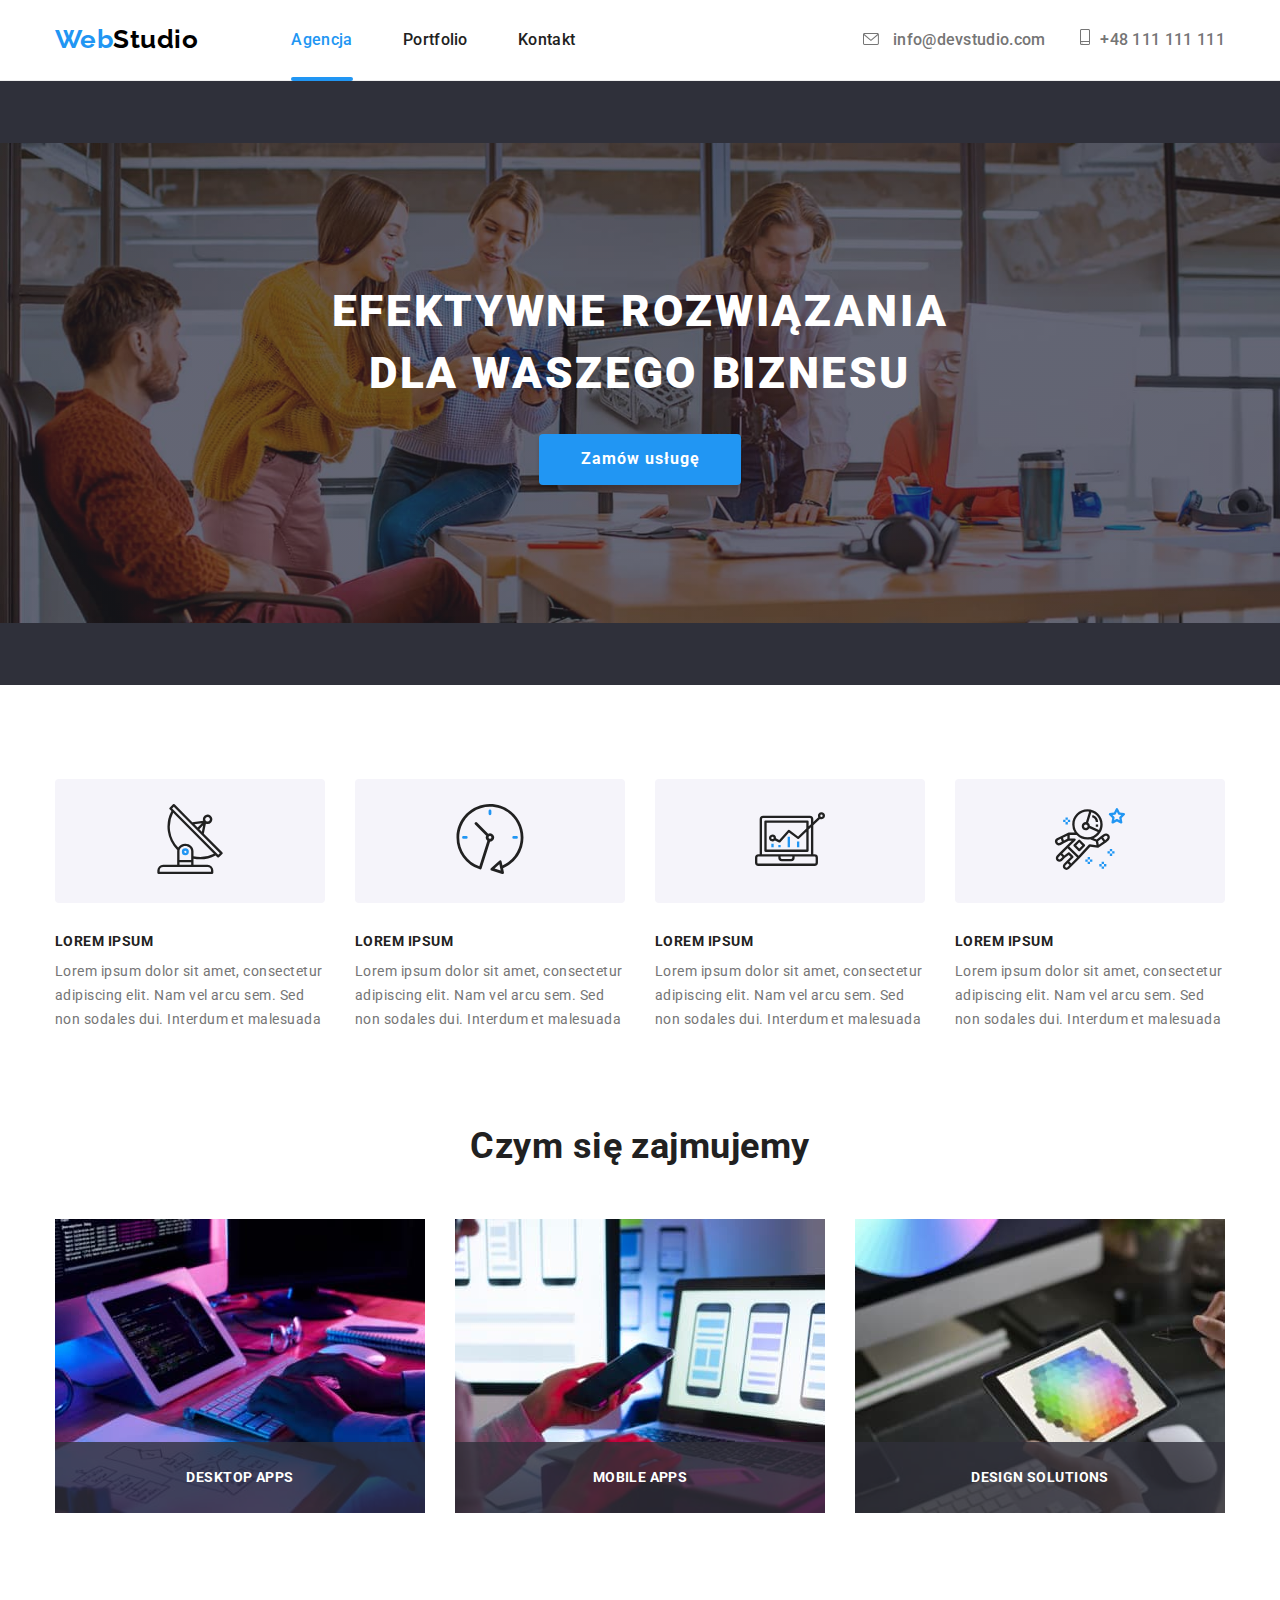
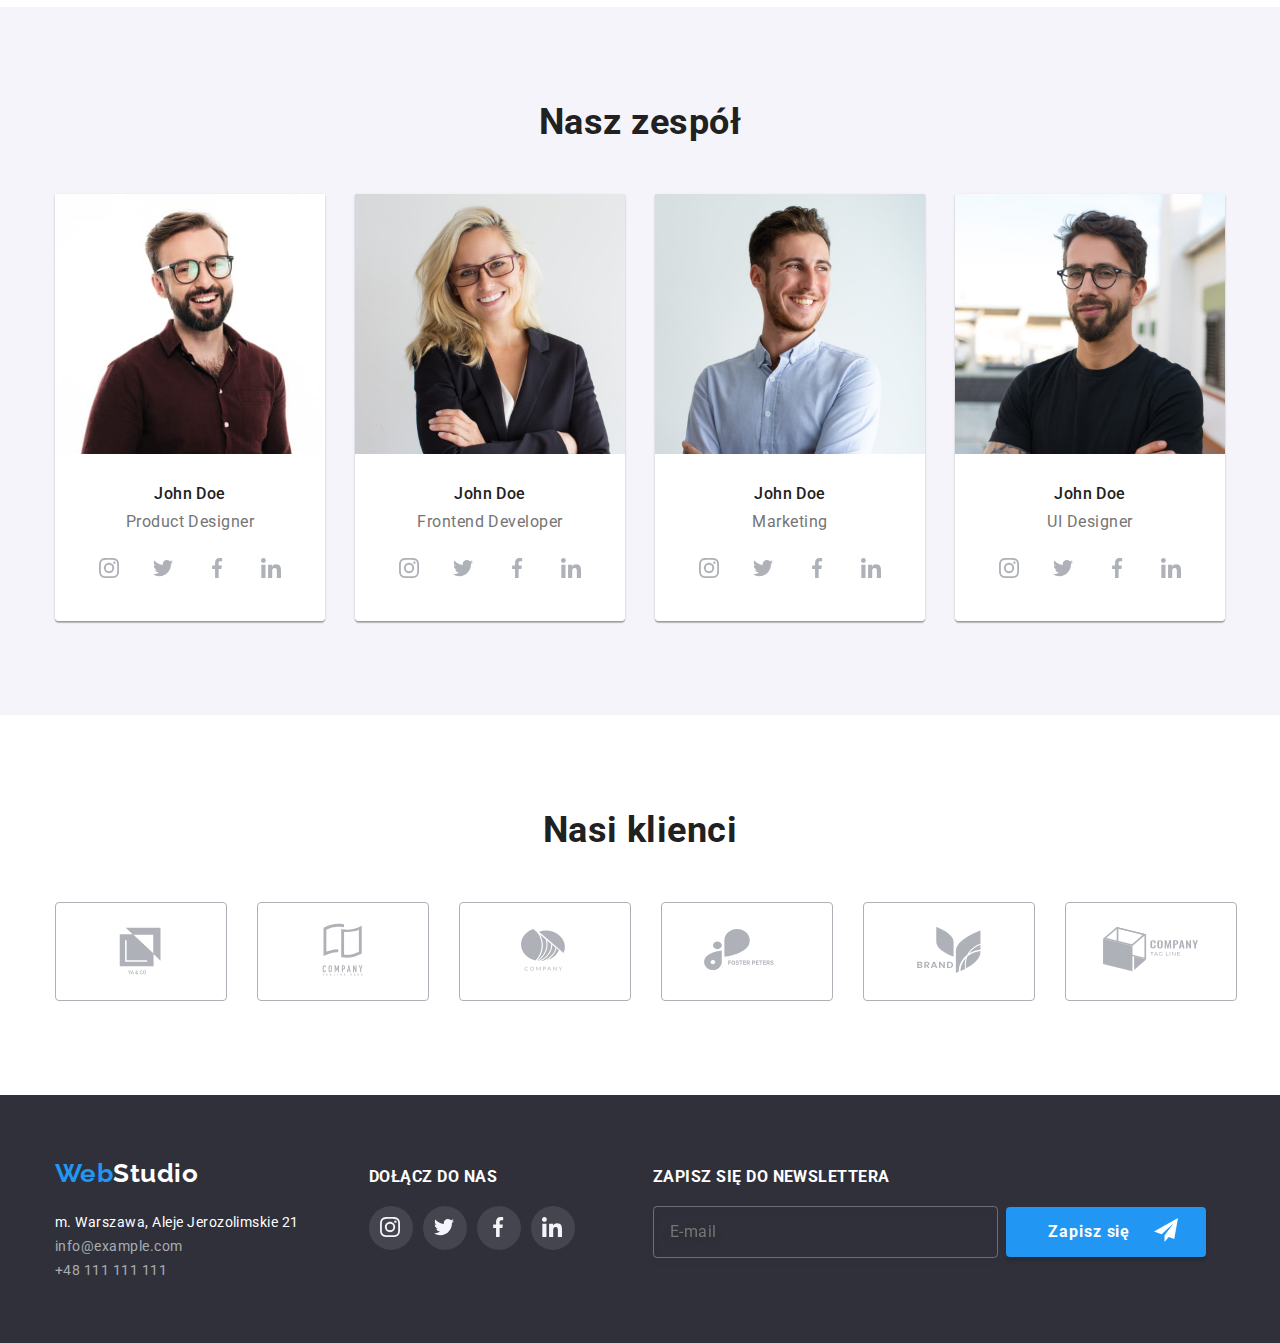
==== index.html @ 16a88e0f "schemat formularza" ====
<!DOCTYPE html>
<html lang="pl">
  <head>
    <meta charset="utf-8" />
    <meta name="description" content="Nauka podstaw HTML5 dla początkujących" />
    <title>WebStudio</title>
    <link rel="stylesheet" href="./css/modern-normalize.css" />
    <link rel="stylesheet" href="./css/styles.css" />
    <link rel="preconnect" href="https://fonts.googleapis.com" />
    <link rel="preconnect" href="https://fonts.gstatic.com" crossorigin />
    <link
      href="https://fonts.googleapis.com/css2?family=Raleway:wght@700&family=Roboto:wght@400;500;700;900&display=swap"
      rel="stylesheet"
    />
  </head>
  <body>
    <header>
      <div class="container">
        <div class="page-header">
          <div class="navigation-bar">
            <a class="logo" href="./index.html"
              ><span class="highlight">Web</span>Studio</a
            >
            <nav class="navigation">
              <a href="./index.html" class="link active">Agencja</a>
              <a href="./portfolio.html" class="link">Portfolio</a>
              <a href="#" class="link">Kontakt</a>
            </nav>
          </div>
          <div class="contact-header">
            <a href="mailto:info@devstudio.com" class="contact">
              <svg class="header-icons" width="16" height="12">
                <use href="./images/icons.svg#icon-envelope"></use>
              </svg>
              info@devstudio.com</a
            >

            <a href="tel:+48111111111" class="contact"
              ><svg class="header-icons" width="10" height="16">
                <use href="./images/icons.svg#icon-smartphone"></use></svg
              >+48 111 111 111</a
            >
          </div>
        </div>
      </div>
    </header>
    <main>
      <section>
        <div class="main-section section">
          <h1 class="main-text">
            EFEKTYWNE ROZWIĄZANIA<br />DLA WASZEGO BIZNESU
          </h1>
          <button
            type="button"
            class="main-button data-modal-open"
            data-modal-open
          >
            Zamów usługę
          </button>
        </div>
      </section>
      <section class="section">
        <div class="container">
          <ul class="title-list">
            <li class="title-list-item">
              <div class="title-picture">
                <svg class="title-icons" width="270" height="120">
                  <use href="./images/icons.svg#icon-antenna-1"></use>
                </svg>
              </div>
              <h3 class="title">LOREM IPSUM</h3>
              <p class="text">
                Lorem ipsum dolor sit amet, consectetur adipiscing elit. Nam vel
                arcu sem. Sed non sodales dui. Interdum et malesuada
              </p>
            </li>
            <li class="title-list-item">
              <div class="title-picture">
                <svg class="title-icons" width="270" height="120">
                  <use href="./images/icons.svg#icon-clock-1"></use>
                </svg>
              </div>
              <h3 class="title">LOREM IPSUM</h3>
              <p class="text">
                Lorem ipsum dolor sit amet, consectetur adipiscing elit. Nam vel
                arcu sem. Sed non sodales dui. Interdum et malesuada
              </p>
            </li>
            <li class="title-list-item">
              <div class="title-picture">
                <svg class="title-icons" width="270" height="120">
                  <use href="./images/icons.svg#icon-diagram-1"></use>
                </svg>
              </div>
              <h3 class="title">LOREM IPSUM</h3>
              <p class="text">
                Lorem ipsum dolor sit amet, consectetur adipiscing elit. Nam vel
                arcu sem. Sed non sodales dui. Interdum et malesuada
              </p>
            </li>
            <li class="title-list-item">
              <div class="title-picture">
                <svg class="title-icons" width="270" height="120">
                  <use href="./images/icons.svg#icon-astronaut-1"></use>
                </svg>
              </div>
              <h3 class="title">LOREM IPSUM</h3>
              <p class="text">
                Lorem ipsum dolor sit amet, consectetur adipiscing elit. Nam vel
                arcu sem. Sed non sodales dui. Interdum et malesuada
              </p>
            </li>
          </ul>
        </div>
      </section>
      <section class="section addition">
        <div class="container">
          <h2 class="section-title">Czym się zajmujemy</h2>
          <div class="section-one">
            <figure class="image">
              <img
                src="images/main1.jpg"
                alt="Projektowanie schematu strony."
                width="370"
                height="294"
              />
              <figcaption class="label">desktop apps</figcaption>
            </figure>
            <figure class="image">
              <img
                src="images/main2.jpg"
                alt="Dobór mobilnego układu strony."
                width="370"
                height="294"
              />
              <figcaption class="label">mobile apps</figcaption>
            </figure>
            <figure class="image">
              <img
                src="images/main3.jpg"
                alt="Wybór kolorów."
                width="370"
                height="294"
              />
              <figcaption class="label">design solutions</figcaption>
            </figure>
          </div>
        </div>
      </section>
      <section class="section-title-backgroundsection section">
        <div class="container">
          <h2 class="section-title">Nasz zespół</h2>
          <div class="section-two">
            <figure class="team-card">
              <img
                src="images/team1.jpg"
                alt="Zdjęcie Johnego Doe."
                width="270"
                height="260"
              />
              <figcaption class="name-card">
                <h3 class="name">John Doe</h3>
                <p class="job">Product Designer</p>
                <div class="team-sm">
                  <a href="#" class="team-sm-icon-frame">
                    <svg class="team-sm-icons" width="20" height="20">
                      <use href="./images/icons.svg#icon-instagram-2"></use>
                    </svg>
                  </a>
                  <a href="#" class="team-sm-icon-frame">
                    <svg class="team-sm-icons" width="20" height="20">
                      <use href="./images/icons.svg#icon-twitter-1"></use>
                    </svg>
                  </a>
                  <a href="#" class="team-sm-icon-frame">
                    <svg class="team-sm-icons" width="20" height="20">
                      <use href="./images/icons.svg#icon-facebook-1"></use>
                    </svg>
                  </a>
                  <a href="#" class="team-sm-icon-frame">
                    <svg class="team-sm-icons" width="20" height="20">
                      <use href="./images/icons.svg#icon-linkedin-1"></use>
                    </svg>
                  </a>
                </div>
              </figcaption>
            </figure>
            <figure class="team-card">
              <img
                src="images/team2.jpg"
                alt="Zdjęcie Johnego Doe."
                width="270"
                height="260"
              />
              <figcaption class="name-card">
                <h3 class="name">John Doe</h3>
                <p class="job">Frontend Developer</p>
                <div class="team-sm">
                  <a href="#" class="team-sm-icon-frame">
                    <svg class="team-sm-icons" width="20" height="20">
                      <use href="./images/icons.svg#icon-instagram-2"></use>
                    </svg>
                  </a>
                  <a href="#" class="team-sm-icon-frame">
                    <svg class="team-sm-icons" width="20" height="20">
                      <use href="./images/icons.svg#icon-twitter-1"></use>
                    </svg>
                  </a>
                  <a href="#" class="team-sm-icon-frame">
                    <svg class="team-sm-icons" width="20" height="20">
                      <use href="./images/icons.svg#icon-facebook-1"></use>
                    </svg>
                  </a>
                  <a href="#" class="team-sm-icon-frame">
                    <svg class="team-sm-icons" width="20" height="20">
                      <use href="./images/icons.svg#icon-linkedin-1"></use>
                    </svg>
                  </a>
                </div>
              </figcaption>
            </figure>
            <figure class="team-card">
              <img
                src="images/team3.jpg"
                alt="Zdjęcie Johnego Doe."
                width="270"
                height="260"
              />
              <figcaption class="name-card">
                <h3 class="name">John Doe</h3>
                <p class="job">Marketing</p>
                <div class="team-sm">
                  <a href="#" class="team-sm-icon-frame">
                    <svg class="team-sm-icons" width="20" height="20">
                      <use href="./images/icons.svg#icon-instagram-2"></use>
                    </svg>
                  </a>
                  <a href="#" class="team-sm-icon-frame">
                    <svg class="team-sm-icons" width="20" height="20">
                      <use href="./images/icons.svg#icon-twitter-1"></use>
                    </svg>
                  </a>
                  <a href="#" class="team-sm-icon-frame">
                    <svg class="team-sm-icons" width="20" height="20">
                      <use href="./images/icons.svg#icon-facebook-1"></use>
                    </svg>
                  </a>
                  <a href="#" class="team-sm-icon-frame">
                    <svg class="team-sm-icons" width="20" height="20">
                      <use href="./images/icons.svg#icon-linkedin-1"></use>
                    </svg>
                  </a>
                </div>
              </figcaption>
            </figure>
            <figure class="team-card">
              <img
                src="images/team4.jpg"
                alt="Zdjęcie Johnego Doe."
                width="270"
                height="260"
              />
              <figcaption class="name-card">
                <h3 class="name">John Doe</h3>
                <p class="job">UI Designer</p>
                <div class="team-sm">
                  <a href="#" class="team-sm-icon-frame">
                    <svg class="team-sm-icons" width="20" height="20">
                      <use href="./images/icons.svg#icon-instagram-2"></use>
                    </svg>
                  </a>
                  <a href="#" class="team-sm-icon-frame">
                    <svg class="team-sm-icons" width="20" height="20">
                      <use href="./images/icons.svg#icon-twitter-1"></use>
                    </svg>
                  </a>
                  <a href="#" class="team-sm-icon-frame">
                    <svg class="team-sm-icons" width="20" height="20">
                      <use href="./images/icons.svg#icon-facebook-1"></use>
                    </svg>
                  </a>
                  <a href="#" class="team-sm-icon-frame">
                    <svg class="team-sm-icons" width="20" height="20">
                      <use href="./images/icons.svg#icon-linkedin-1"></use>
                    </svg>
                  </a>
                </div>
              </figcaption>
            </figure>
          </div>
        </div>
      </section>
      <section class="our-customers section">
        <div class="container">
          <h2 class="section-title">Nasi klienci</h2>
          <div class="customer-box">
            <div class="customers-picture">
              <svg class="customer-icons" width="170" height="92">
                <use href="./images/icons.svg#icon-Logo"></use>
              </svg>
            </div>
            <div class="customers-picture">
              <svg class="customer-icons" width="170" height="92">
                <use href="./images/icons.svg#icon-Logo-2"></use>
              </svg>
            </div>
            <div class="customers-picture">
              <svg class="customer-icons" width="170" height="92">
                <use href="./images/icons.svg#icon-Logo-3"></use>
              </svg>
            </div>
            <div class="customers-picture">
              <svg class="customer-icons" width="170" height="92">
                <use href="./images/icons.svg#icon-Logo-4"></use>
              </svg>
            </div>
            <div class="customers-picture">
              <svg class="customer-icons" width="170" height="92">
                <use href="./images/icons.svg#icon-Logo-5"></use>
              </svg>
            </div>
            <div class="customers-picture">
              <svg class="customer-icons" width="170" height="92">
                <use href="./images/icons.svg#icon-Logo-6"></use>
              </svg>
            </div>
          </div>
        </div>
      </section>
    </main>
    <footer class="footer">
      <div class="container">
        <div class="footer-section">
          <div class="data">
            <p class="logo-footer"><span class="highlight">Web</span>Studio</p>
            <address class="address">
              m. Warszawa, Aleje Jerozolimskie 21 <br />
              <a href="mailto:info@example.com" class="contact-footer"
                >info@example.com</a
              >
              <br />
              <a href="tel:+48111111111" class="contact-footer"
                >+48 111 111 111</a
              >
            </address>
          </div>
          <div class="social-media">
            <p class="sm-text">DOŁĄCZ DO NAS</p>
            <div class="sm-icons-panel">
              <a href="#" class="sm-icon-frame">
                <svg class="sm-icons" width="20" height="20">
                  <use href="./images/icons.svg#icon-instagram-2"></use>
                </svg>
              </a>
              <a href="#" class="sm-icon-frame">
                <svg class="sm-icons" width="20" height="20">
                  <use href="./images/icons.svg#icon-twitter-1"></use>
                </svg>
              </a>
              <a href="#" class="sm-icon-frame">
                <svg class="sm-icons" width="20" height="20">
                  <use href="./images/icons.svg#icon-facebook-1"></use>
                </svg>
              </a>
              <a href="#" class="sm-icon-frame">
                <svg class="sm-icons" width="20" height="20">
                  <use href="./images/icons.svg#icon-linkedin-1"></use>
                </svg>
              </a>
            </div>
          </div>
          <div class="newsletter">
            <p class="newsletter-title">ZAPISZ SIĘ DO NEWSLETTERA</p>
            <form name="newsletter-form">
              <input
                type="email"
                name="email"
                placeholder="E-mail"
                class="newsletter-input"
              /><button type="submit" class="newsletter-button">
                <div class="news-btn-txt">Zapisz się</div>
                <div class="news-btn-pic">
                  <svg class="newsletter-pic" width="24" height="24">
                    <use href="./images/icons.svg#icon-icon-send"></use>
                  </svg>
                </div>
              </button>
            </form>
          </div>
        </div>
      </div>
    </footer>
    <div class="backdrop is-hidden" data-modal>
      <div class="modal">
        <p class="form-title">Zostaw swoje dane w formularzu poniżej</p>
        <form>
          <label>
            Imię
            <input type="text" name="username" />
          </label>
          <label>
            Telefon
            <input type="tel" name="phonenumber" />
          </label>
          <label>
            Email
            <input type="email" name="email" />
          </label>
          <label>
            Komentarz
            <textarea
              name="comment"
              rows="5"
              placeholder="Wprowadź tekst"
            ></textarea>
          </label>
          <label>
            <input
              type="checkbox"
              name="reg-and-policies"
              value="reg-and-policies"
            />
            Oświadczam iż akceptuję
            <a href="#" class="reg-and-policies-link">Regulamin</a> i
            <a href="#" class="reg-and-policies-link">Politykę Prywatności</a>.
          </label>
          <button type="submit" class="main-form-button">Wyślij</button>
        </form>
        <button
          type="button"
          class="close-btn data-modal-close"
          data-modal-close
        >
          X
        </button>
      </div>
    </div>
    <script src="./js/modal.js"></script>
  </body>
</html>
---- css/styles.css ----
:root {
  --highlights: #2196f3;
  --titles: #212121;
  --logo: #000000;
  --mainandaddress: #ffffff;
  --dark-grey: #2f303a;
  --cream: #f5f4fa;
  --light-grey: #757575;
}

h1,
h2,
h3,
p,
ul,
figure,
input {
  margin: 0;
}

input {
  border: 0;
}
ul {
  padding: 0;
  list-style: none;
}

a {
  color: inherit;
  text-decoration: none;
}

img {
  display: block;
}

body {
  font-family: "Roboto", "Montserrat", "Open Sans", "Arial", sans-serif;
  color: var(--titles);
  letter-spacing: 0.03em;
  margin: 0;
}

.section {
  padding-top: 94px;
  padding-bottom: 94px;
}

.container {
  max-width: 1200px;
  padding-left: 15px;
  padding-right: 15px;
  margin: 0 auto;
}

.logo {
  font-weight: 700;
  font-size: 26px;
  color: var(--logo);
  font-family: "Raleway", sans-serif;
  line-height: 1.2;
  margin-right: 93px;
}
.highlight {
  color: var(--highlights);
}
.navigation {
  font-weight: 500;
  line-height: 1.2;
  letter-spacing: 0.02em;
}

.link {
  transition-property: color;
  transition-duration: 250ms;
  transition-timing-function: cubic-bezier(0.4, 0, 0.2, 1);
}

.link:not(:last-child) {
  margin-right: 46px;
}

.link:focus,
.link:active,
.link:hover {
  color: var(--highlights);
}

.active {
  position: relative;
  color: var(--highlights);
}

.active::after {
  content: "";
  position: absolute;
  bottom: -32px;
  width: 100%;
  display: block;
  height: 4px;
  background-color: var(--highlights);
  border-radius: 2px;
  left: 0;
}

.contact {
  font-weight: 500;
  color: var(--light-grey);
  line-height: 1.2;
  letter-spacing: 0.02em;
  fill: var(--light-grey);
  transition-property: color, fill;
  transition-duration: 250ms;
  transition-timing-function: cubic-bezier(0.4, 0, 0.2, 1);
}

.contact:last-child {
  margin-left: 30px;
}

.contact:focus,
.contact:active,
.contact:hover {
  color: var(--highlights);
  fill: var(--highlights);
}

.main-section {
  background-image: linear-gradient(
      to top,
      rgba(47, 48, 58, 0.4),
      rgba(47, 48, 58, 0.4)
    ),
    url("../images/background-image.jpg");

  background-color: var(--dark-grey);
  background-repeat: no-repeat;
  background-size: contain;
  background-position: 50% 50%;
  display: flex;
  flex-direction: column;
  align-items: center;
  justify-content: center;
  padding-top: 200px;
  padding-bottom: 200px;
}

.main-text {
  font-weight: 900;
  font-size: 44px;
  color: var(--mainandaddress);
  line-height: 1.4;
  text-align: center;
  letter-spacing: 0.06em;
  margin-bottom: 30px;
}

.main-button {
  background-color: var(--highlights);
  color: var(--mainandaddress);
  font-weight: 700;
  font-size: 16px;
  cursor: pointer;
  line-height: 1.9;
  letter-spacing: 0.06em;
  padding-top: 10px;
  padding-bottom: 10px;
  padding-left: 42px;
  padding-right: 41px;
  text-align: center;
  border-radius: 4px;
  border: 0;
  box-shadow: 0px 4px 4px rgba(0, 0, 0, 0.15);
}

.category-buttons {
  display: flex;
  justify-content: center;
  align-items: center;
  gap: 8px;
  margin-bottom: 50px;
  transition-property: color;
  transition-duration: 250ms;
  transition-timing-function: cubic-bezier(0.4, 0, 0.2, 1);
}
.category-buttons:focus {
  color: var(--highlights);
}

.button {
  font-weight: 500;
  font-size: 16px;
  cursor: pointer;
  line-height: 1.6;
  padding-left: 22px;
  padding-right: 22px;
  padding-top: 6px;
  padding-bottom: 6px;
  border-radius: 4px;
  background-color: var(--cream);
  border: 0;
  transition-property: background-color, color, box-shadow;
  transition-duration: 250ms;
  transition-timing-function: cubic-bezier(0.4, 0, 0.2, 1);
}

.button:focus,
.button:active,
.button:hover {
  background-color: var(--highlights);
  color: var(--mainandaddress);
  box-shadow: 0px 3px 1px rgba(0, 0, 0, 0.1), 0px 1px 2px rgba(0, 0, 0, 0.08),
    0px 2px 2px rgba(0, 0, 0, 0.12);
}

.footer {
  background-color: var(--dark-grey);
  padding-top: 60px;
  padding-bottom: 60px;
}
.logo-footer {
  font-family: "Raleway", sans-serif;
  font-weight: 700;
  font-size: 26px;
  color: var(--mainandaddress);
  line-height: 1.4;
  padding-bottom: 20px;
}
.address {
  color: var(--mainandaddress);
  line-height: 1.7;
  font-style: normal;
  font-size: 14px;
}

.contact-footer {
  color: rgba(255, 255, 255, 60%);
  transition-property: color;
  transition-duration: 250ms;
  transition-timing-function: cubic-bezier(0.4, 0, 0.2, 1);
}

.contact-footer:focus,
.contact-footer:active {
  color: var(--highlights);
}

.title {
  line-height: 1.2;
  margin-bottom: 10px;
  font-size: 14px;
}

.text {
  color: var(--light-grey);
  font-size: 14px;
  line-height: 1.7;
}

.section-title {
  font-weight: 700;
  font-size: 36px;
  line-height: 1.2;
  text-align: center;
  margin-bottom: 50px;
}

.addition {
  padding-top: 0;
}
.section-title-backgroundsection {
  background-color: var(--cream);
}

.name-card {
  background-color: var(--mainandaddress);
  text-align: center;
  width: 270px;
  padding-top: 30px;
  padding-bottom: 30px;
  border-bottom-right-radius: 4px;
  border-bottom-left-radius: 4px;
}

.name {
  font-weight: 500;
  font-size: 16px;
  line-height: 1.2;
}

.job {
  font-weight: 400;
  color: var(--light-grey);
  margin-block-start: 0;
  margin-block-end: 0;
  margin-top: 10px;
  margin-bottom: 16px;
}

.portfolio-title {
  padding-top: 20px;
  padding-bottom: 20px;
  padding-left: 24px;
  padding-right: 24px;
  border-left: 1px solid #eeeeee;
  border-bottom: 1px solid #eeeeee;
  border-right: 1px solid #eeeeee;
}

.portfolio-name {
  font-weight: 700;
  font-size: 18px;
  line-height: 2;
  letter-spacing: 0.06em;
}

.portfolio-type {
  font-size: 16px;
  color: var(--light-grey);
  line-height: 1.9;
  font-weight: 400;
}

.page-header {
  display: flex;
  justify-content: space-between;
  padding-bottom: 25px;
  padding-top: 24px;
  align-items: center;
}

.navigation-bar {
  display: flex;
  align-items: center;
}

.section-one {
  display: flex;
  flex-wrap: nowrap;
  gap: 30px;
}

.image {
  flex-basis: calc((100% - 60px) / 3);
  position: relative;
}

.image > .label {
  position: absolute;
  bottom: 0;
  background: rgba(47, 48, 58, 0.8);
  font-weight: 700;
  font-size: 14px;
  line-height: 1.15;
  text-align: center;
  letter-spacing: 0.03em;
  text-transform: uppercase;
  color: var(--mainandaddress);
  width: 100%;
  padding-top: 27px;
  padding-bottom: 27px;
}

.section-two {
  display: flex;
  gap: 30px;
}

.team-card {
  flex-basis: calc((100% - 90px) / 4);
  box-shadow: 0px 1px 3px rgba(0, 0, 0, 0.12), 0px 1px 1px rgba(0, 0, 0, 0.14),
    0px 2px 1px rgba(0, 0, 0, 0.2);
  border-radius: 0px 0px 4px 4px;
}

.items {
  display: flex;
  flex-wrap: wrap;
  gap: 28px;
}

.item-box {
  flex-basis: calc((100% - 56px) / 3);
  margin: 0;
  transition-property: box-shadow, transform;
  transition-duration: 250ms;
  transition-timing-function: cubic-bezier(0.4, 0, 0.2, 1);
}

.item-box-animation {
  overflow: hidden;
  position: relative;
}

.item-box:hover {
  box-shadow: 0px 1px 1px rgba(0, 0, 0, 0.12), 0px 4px 4px rgba(0, 0, 0, 0.06),
    1px 4px 6px rgba(0, 0, 0, 0.16);
}

.item-box:hover .overlay {
  transform: translatey(0);
}

.overlay {
  position: absolute;
  top: 0;
  width: 100%;
  height: 100%;
  transform: translatey(100%);
  transition-property: transform;
  transition-duration: 250ms;
  transition-timing-function: cubic-bezier(0.4, 0, 0.2, 1);
}

.overlay > p {
  background-color: rgba(33, 150, 243, 0.9);
  color: var(--mainandaddress);
  font-size: 18px;
  line-height: 1.56;
  letter-spacing: 0.03em;
  padding-left: 24px;
  padding-right: 24px;
  padding-top: 63px;
  padding-bottom: 91px;
}

header {
  border-bottom: 1px solid #eeeeee;
}

.title-list {
  display: flex;
  gap: 30px;
}

.title-list-item {
  flex-basis: calc((100% - 90px) / 4);
}

.header-icons {
  margin-right: 10px;
}

.data {
  margin-right: 70px;
}
.footer-section {
  display: flex;
  align-items: baseline;
}

.sm-text {
  color: var(--mainandaddress);
  font-weight: 700;
  margin-bottom: 20px;
}

.social-media {
  margin-right: 78px;
}

.newsletter-title {
  color: var(--mainandaddress);
  font-weight: 700;
  margin-bottom: 20px;
}

.newsletter-button {
  background: var(--highlights);
  box-shadow: 0px 4px 4px rgba(0, 0, 0, 0.15);
  border-radius: 4px;
  padding-top: 10px;
  padding-bottom: 10px;
  padding-left: 42px;
  padding-right: 0px;
  margin-left: 8px;
  border: 0;
  display: inline-flex;
  align-items: center;
  cursor: pointer;
}

.news-btn-txt {
  color: var(--mainandaddress);
  font-weight: 700;
  font-size: 16px;
  line-height: 1.88;
  letter-spacing: 0.06em;
}

.news-btn-pic {
  padding-left: 24px;
  padding-right: 28px;
}

.newsletter-pic {
  fill: var(--mainandaddress);
}

.newsletter-input {
  padding-left: 16px;
  padding-top: 15px;
  padding-bottom: 15px;
  padding-right: 0px;
  border: 1px solid rgba(255, 255, 255, 0.3);
  filter: drop-shadow(0px 4px 4px rgba(0, 0, 0, 0.15));
  border-radius: 4px;
  background: none;
  width: 345px;
}

.newsletter-input:placeholder-shown {
  letter-spacing: 0.03em;
  color: rgba(255, 255, 255, 0.6);
  font-size: 16px;
  line-height: 1.25;
}

.newsletter-box {
  display: flex;
  flex-wrap: nowrap;
  align-content: stretch;
}
.sm-icons-panel {
  fill: var(--mainandaddress);
  display: flex;
  gap: 10px;
}

.title-icons {
  padding-top: 25px;
  padding-bottom: 25px;
}

.title-picture {
  background-color: var(--cream);
  border-radius: 4px;
  margin-bottom: 30px;
}

.sm-icons {
  fill: #f5f4fa;
}

.sm-icon-frame {
  width: 44px;
  height: 44px;
  border-radius: 50%;
  background-color: rgba(255, 255, 255, 0.1);
  padding: 11px;
  transition-property: background-color;
  transition-duration: 250ms;
  transition-timing-function: cubic-bezier(0.4, 0, 0.2, 1);
}

.sm-icon-frame:hover,
.sm-icon-frame:active,
.sm-icon-frame:focus {
  background-color: var(--highlights);
}

.customer-box {
  display: flex;
  gap: 30px;
}
.customer-icons {
  fill: #afb1b8;
  padding-top: 17.1px;
  padding-bottom: 14.25px;
  transition-property: border-color, fill;
  transition-duration: 250ms;
  transition-timing-function: cubic-bezier(0.4, 0, 0.2, 1);
}

.customers-picture {
  border: 1px solid #afb1b8;
  border-radius: 4px;
  flex-basis: calc((100% - 150px) / 6);
  transition-property: border-color, fill;
  transition-duration: 250ms;
  transition-timing-function: cubic-bezier(0.4, 0, 0.2, 1);
}

.customers-picture:hover,
.customers-picture:active,
.customers-picture:focus,
.customer-icons:hover,
.customer-icons:active,
.customer-icons:focus {
  border-color: var(--highlights);
  fill: var(--highlights);
}

.team-sm {
  display: flex;
  gap: 10px;
  justify-content: center;
}

.team-sm-icon-frame {
  width: 44px;
  height: 44px;
  border-radius: 50%;
  padding: 11px;
  transition-property: background-color, fill;
  transition-duration: 250ms;
  transition-timing-function: cubic-bezier(0.4, 0, 0.2, 1);
}

.team-sm-icons {
  fill: #afb1b8;
  transition-property: background-color, fill;
  transition-duration: 250ms;
  transition-timing-function: cubic-bezier(0.4, 0, 0.2, 1);
}

.team-sm-icon-frame:hover,
.team-sm-icon-frame:focus,
.team-sm-icon-frame:hover .team-sm-icons,
.team-sm-icon-frame:focus .team-sm-icons {
  background-color: var(--highlights);
  fill: var(--mainandaddress);
}

.backdrop {
  position: fixed;
  left: 0;
  top: 0;
  width: 100%;
  height: 100%;
  background-color: rgba(0, 0, 0, 0.1);
  opacity: 1;
  transition-property: opacity;
  transition-duration: 250ms;
  transition-timing-function: cubic-bezier(0.4, 0, 0.2, 1);
}

.modal {
  position: absolute;
  top: 50%;
  left: 50%;
  transform: translate(-50%, -50%);
  width: 528px;
  min-height: 581px;
  border-radius: 4px;
  background-color: var(--mainandaddress);
}

.close-btn {
  position: absolute;
  top: 8px;
  right: 8px;
  width: 30px;
  height: 30px;
  background-color: var(--mainandaddress);
  border: 1px solid rgba(0, 0, 0, 0.1);
  border-radius: 50%;
  cursor: pointer;
}
.is-hidden {
  opacity: 0;
  pointer-events: none;
  transition-property: opacity;
  transition-duration: 250ms;
  transition-timing-function: cubic-bezier(0.4, 0, 0.2, 1);
}

.is-hidden > .modal {
  animation: modal-window-animate-close 250ms cubic-bezier(0.4, 0, 0.2, 1);
}

:not(.is-hidden) > .modal {
  animation: modal-window-animate-open 250ms cubic-bezier(0.4, 0, 0.2, 1);
}

@keyframes modal-window-animate-open {
  0% {
    transform: scale(1);
  }

  50% {
    transform: scale(1.25);
  }

  100% {
    transform: scale(1);
  }
}

@keyframes modal-window-animate-close {
  0% {
    transform: scale(1);
  }

  50% {
    transform: scale(1.25);
  }

  100% {
    transform: scale(1);
  }
}

label {
  display: flex;
}

.reg-and-policies-link {
  text-decoration: underline;
  text-decoration-color: var(--highlights);
  color: var(--highlights);
}

.main-form-button {
  background: var(--highlights);
  box-shadow: 0px 4px 4px rgba(0, 0, 0, 0.15);
  border-radius: 4px;
  border: 0px;
  font-weight: 700;
  font-size: 16px;
  line-height: 1.88;
  letter-spacing: 0.06em;
  color: var(--mainandaddress);
  padding: 10px 76px;
  margin-top: 30px;
}

.form-title {
  font-weight: 700;
  font-size: 20px;
  line-height: 1.15;
  text-align: center;
  letter-spacing: 0.03em;
  color: var(--titles);
  padding-top: 40px;
  padding-left: 40px;
  padding-right: 40px;
}
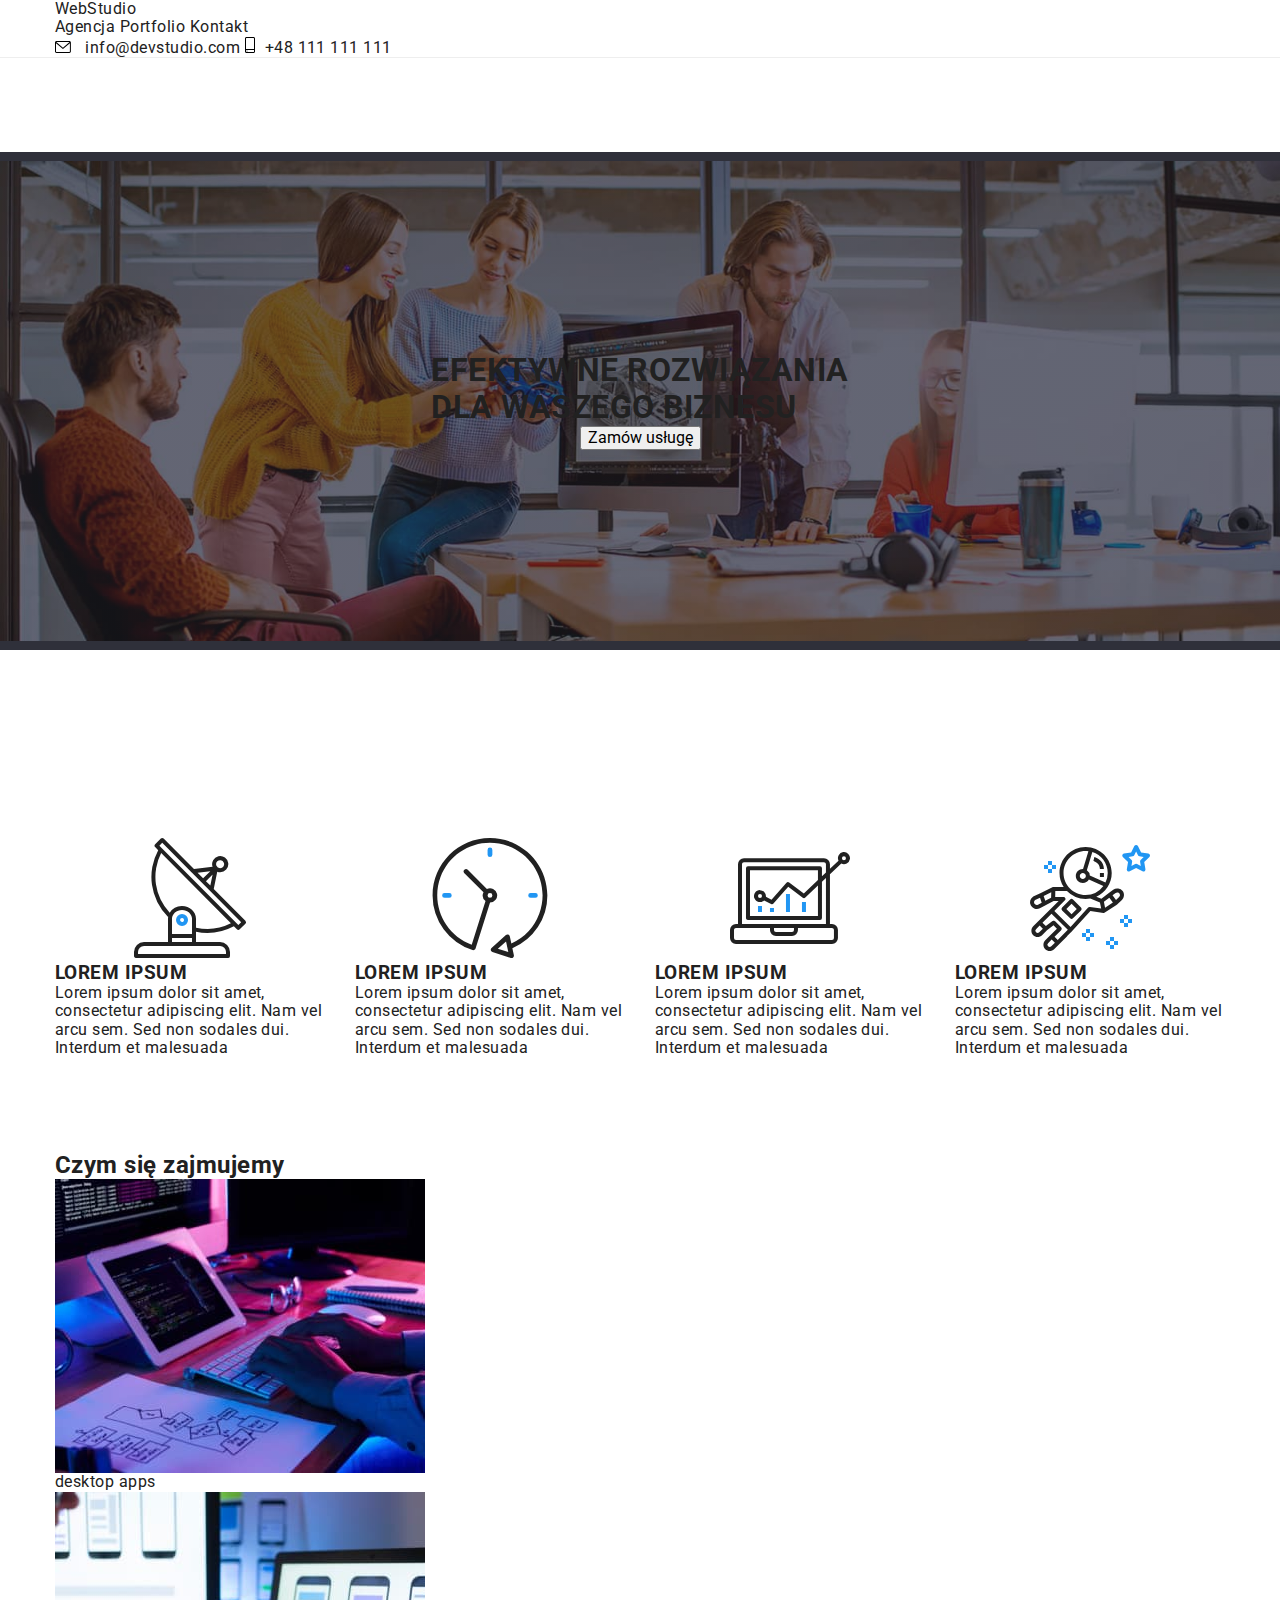
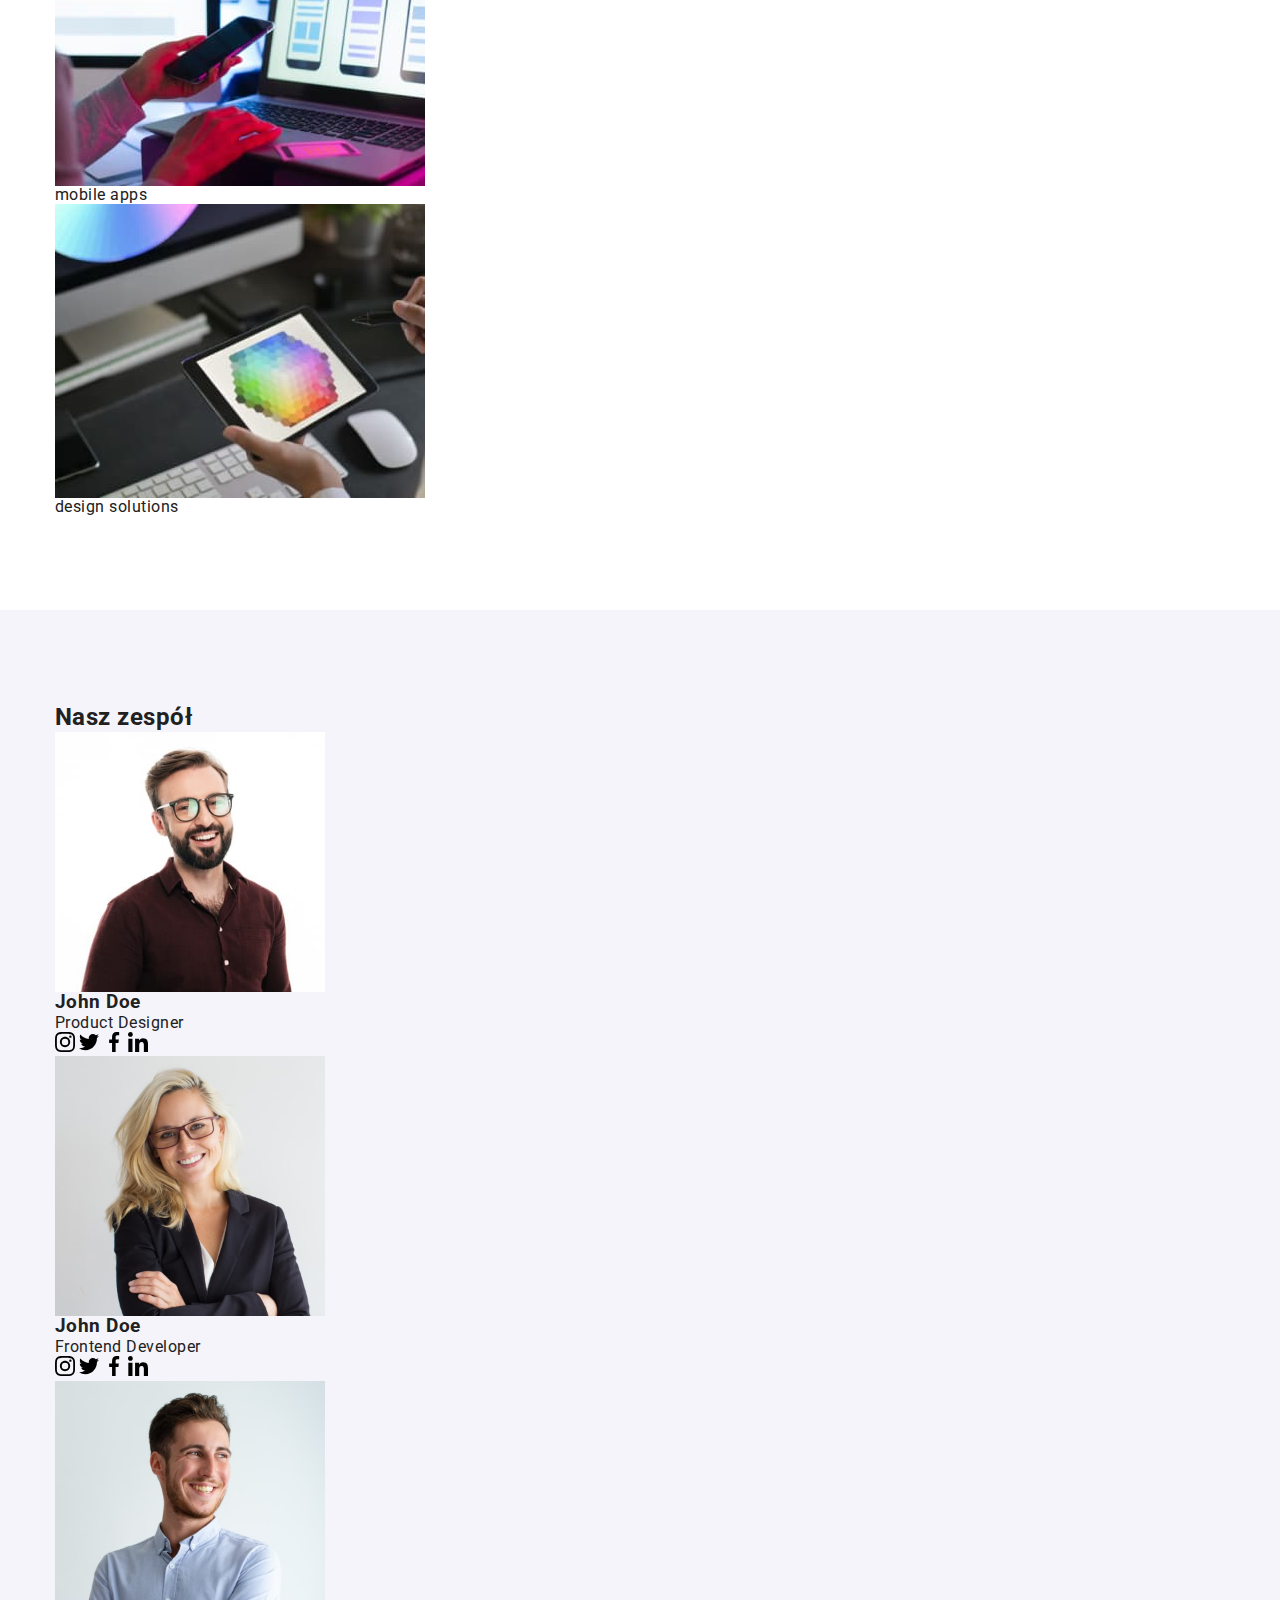
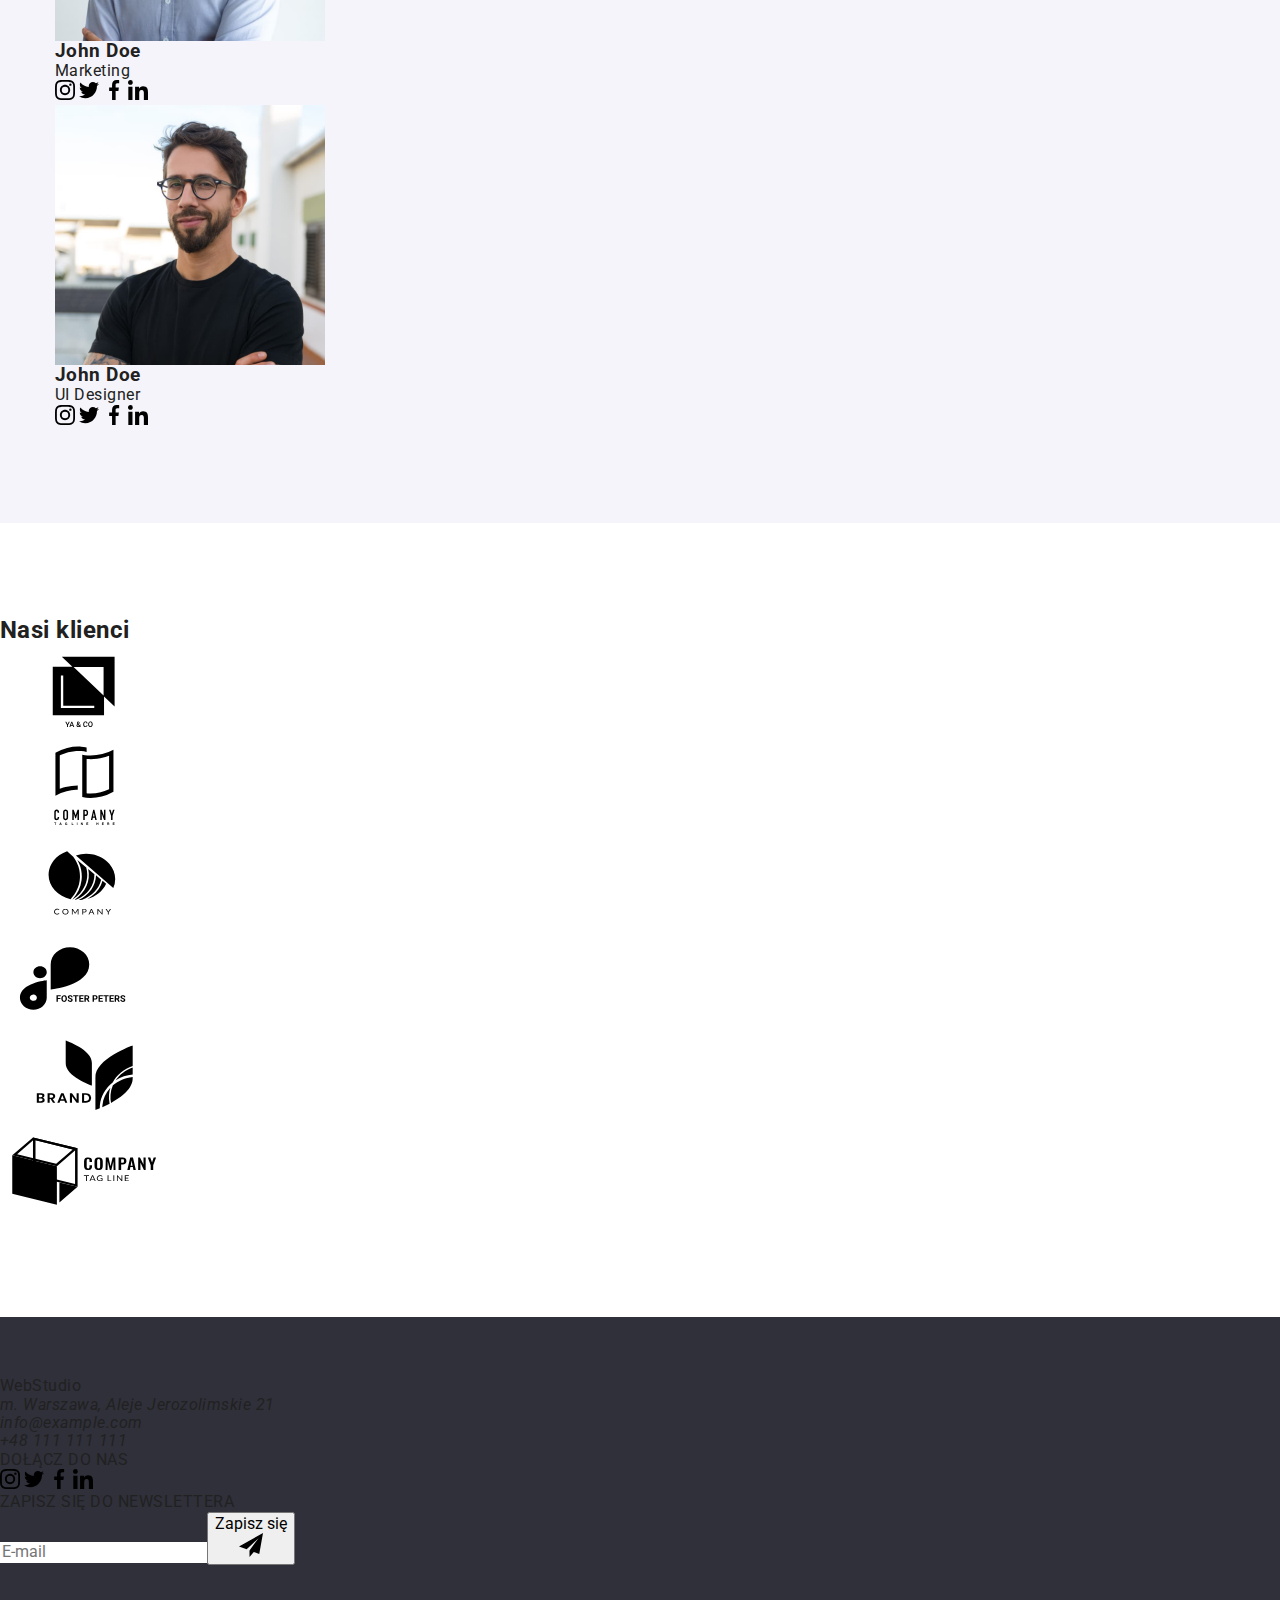
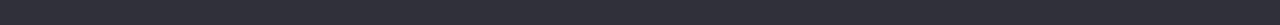
==== commit 68b53473: "BEM dla index.html" ====
--- a/index.html
+++ b/index.html
@@ -16,26 +16,28 @@
   <body>
     <header>
       <div class="container">
-        <div class="page-header">
-          <div class="navigation-bar">
-            <a class="logo" href="./index.html"
-              ><span class="highlight">Web</span>Studio</a
+        <div class="navigation-header">
+          <div class="nav">
+            <a class="nav__logo" href="./index.html"
+              ><span class="nav__logo--highlight">Web</span>Studio</a
             >
-            <nav class="navigation">
-              <a href="./index.html" class="link active">Agencja</a>
-              <a href="./portfolio.html" class="link">Portfolio</a>
-              <a href="#" class="link">Kontakt</a>
+            <nav class="nav__bar">
+              <a href="./index.html" class="nav__link nav__link--active"
+                >Agencja</a
+              >
+              <a href="./portfolio.html" class="nav__link">Portfolio</a>
+              <a href="#" class="nav__link">Kontakt</a>
             </nav>
           </div>
           <div class="contact-header">
-            <a href="mailto:info@devstudio.com" class="contact">
+            <a href="mailto:info@devstudio.com" class="contact-header__mail">
               <svg class="header-icons" width="16" height="12">
                 <use href="./images/icons.svg#icon-envelope"></use>
               </svg>
               info@devstudio.com</a
             >
 
-            <a href="tel:+48111111111" class="contact"
+            <a href="tel:+48111111111" class="contact-header__tel"
               ><svg class="header-icons" width="10" height="16">
                 <use href="./images/icons.svg#icon-smartphone"></use></svg
               >+48 111 111 111</a
@@ -46,66 +48,62 @@
     </header>
     <main>
       <section>
-        <div class="main-section section">
-          <h1 class="main-text">
+        <div class="main-section">
+          <h1 class="main-section__text">
             EFEKTYWNE ROZWIĄZANIA<br />DLA WASZEGO BIZNESU
           </h1>
-          <button
-            type="button"
-            class="main-button data-modal-open"
-            data-modal-open
-          >
+          <button type="button" class="main-section__button" data-modal-open>
             Zamów usługę
           </button>
         </div>
       </section>
-      <section class="section">
+      <section>
         <div class="container">
           <ul class="title-list">
-            <li class="title-list-item">
-              <div class="title-picture">
-                <svg class="title-icons" width="270" height="120">
+            <li class="title-list__item">
+              <div class="title-list__picture">
+                <svg class="title-list__icons" width="270" height="120">
                   <use href="./images/icons.svg#icon-antenna-1"></use>
                 </svg>
               </div>
-              <h3 class="title">LOREM IPSUM</h3>
-              <p class="text">
+              <h3 class="title-list__title">LOREM IPSUM</h3>
+              <p class="title-list__text">
                 Lorem ipsum dolor sit amet, consectetur adipiscing elit. Nam vel
                 arcu sem. Sed non sodales dui. Interdum et malesuada
               </p>
             </li>
-            <li class="title-list-item">
-              <div class="title-picture">
-                <svg class="title-icons" width="270" height="120">
+            <li class="title-list__item">
+              <div class="title-list__picture">
+                <svg class="title-list__icons" width="270" height="120">
                   <use href="./images/icons.svg#icon-clock-1"></use>
                 </svg>
               </div>
-              <h3 class="title">LOREM IPSUM</h3>
-              <p class="text">
+              <h3 class="title-list__title">LOREM IPSUM</h3>
+              <p class="title-list__text">
                 Lorem ipsum dolor sit amet, consectetur adipiscing elit. Nam vel
                 arcu sem. Sed non sodales dui. Interdum et malesuada
               </p>
             </li>
-            <li class="title-list-item">
-              <div class="title-picture">
-                <svg class="title-icons" width="270" height="120">
+            <li class="title-list__item">
+              <div class="title-list__picture">
+                <svg class="title-list__icons" width="270" height="120">
                   <use href="./images/icons.svg#icon-diagram-1"></use>
                 </svg>
               </div>
-              <h3 class="title">LOREM IPSUM</h3>
-              <p class="text">
+              <h3 class="title-list__title">LOREM IPSUM</h3>
+              <p class="title-list__text">
                 Lorem ipsum dolor sit amet, consectetur adipiscing elit. Nam vel
                 arcu sem. Sed non sodales dui. Interdum et malesuada
               </p>
             </li>
-            <li class="title-list-item">
-              <div class="title-picture">
-                <svg class="title-icons" width="270" height="120">
+            <li class="title-list__item">
+              <div class="title-list__picture">
+                <svg class="title-list__icons" width="270" height="120">
                   <use href="./images/icons.svg#icon-astronaut-1"></use>
                 </svg>
               </div>
-              <h3 class="title">LOREM IPSUM</h3>
-              <p class="text">
+              <h3 class="title-list__title">LOREM IPSUM</h3>
+              <p class="title-list__text">
                 Lorem ipsum dolor sit amet, consectetur adipiscing elit. Nam vel
                 arcu sem. Sed non sodales dui. Interdum et malesuada
               </p>
@@ -113,174 +111,174 @@
           </ul>
         </div>
       </section>
-      <section class="section addition">
+      <section class="addition">
         <div class="container">
-          <h2 class="section-title">Czym się zajmujemy</h2>
-          <div class="section-one">
-            <figure class="image">
+          <h2 class="offer">Czym się zajmujemy</h2>
+          <div class="offer__section">
+            <figure class="offer__image">
               <img
                 src="images/main1.jpg"
                 alt="Projektowanie schematu strony."
                 width="370"
                 height="294"
               />
-              <figcaption class="label">desktop apps</figcaption>
-            </figure>
-            <figure class="image">
+              <figcaption class="offer__label">desktop apps</figcaption>
+            </figure>
+            <figure class="offer__image">
               <img
                 src="images/main2.jpg"
                 alt="Dobór mobilnego układu strony."
                 width="370"
                 height="294"
               />
-              <figcaption class="label">mobile apps</figcaption>
-            </figure>
-            <figure class="image">
+              <figcaption class="offer__label">mobile apps</figcaption>
+            </figure>
+            <figure class="offer__image">
               <img
                 src="images/main3.jpg"
                 alt="Wybór kolorów."
                 width="370"
                 height="294"
               />
-              <figcaption class="label">design solutions</figcaption>
+              <figcaption class="offer__label">design solutions</figcaption>
             </figure>
           </div>
         </div>
       </section>
-      <section class="section-title-backgroundsection section">
+      <section class="section-title-backgroundsection">
         <div class="container">
-          <h2 class="section-title">Nasz zespół</h2>
-          <div class="section-two">
-            <figure class="team-card">
+          <h2 class="our-team">Nasz zespół</h2>
+          <div class="our-team__box">
+            <figure class="our-team__card">
               <img
                 src="images/team1.jpg"
                 alt="Zdjęcie Johnego Doe."
                 width="270"
                 height="260"
               />
-              <figcaption class="name-card">
-                <h3 class="name">John Doe</h3>
-                <p class="job">Product Designer</p>
-                <div class="team-sm">
-                  <a href="#" class="team-sm-icon-frame">
-                    <svg class="team-sm-icons" width="20" height="20">
+              <figcaption class="our-team__name-card">
+                <h3 class="our-team__name">John Doe</h3>
+                <p class="our-team__job">Product Designer</p>
+                <div class="our-team__sm-box">
+                  <a href="#" class="our-team__sm-icon-frame">
+                    <svg class="our-team__sm-icons" width="20" height="20">
                       <use href="./images/icons.svg#icon-instagram-2"></use>
                     </svg>
                   </a>
-                  <a href="#" class="team-sm-icon-frame">
-                    <svg class="team-sm-icons" width="20" height="20">
+                  <a href="#" class="our-team__sm-icon-frame">
+                    <svg class="our-team__sm-icons" width="20" height="20">
                       <use href="./images/icons.svg#icon-twitter-1"></use>
                     </svg>
                   </a>
-                  <a href="#" class="team-sm-icon-frame">
-                    <svg class="team-sm-icons" width="20" height="20">
+                  <a href="#" class="our-team__sm-icon-frame">
+                    <svg class="our-team__sm-icons" width="20" height="20">
                       <use href="./images/icons.svg#icon-facebook-1"></use>
                     </svg>
                   </a>
-                  <a href="#" class="team-sm-icon-frame">
-                    <svg class="team-sm-icons" width="20" height="20">
+                  <a href="#" class="our-team__sm-icon-frame">
+                    <svg class="our-team__sm-icons" width="20" height="20">
                       <use href="./images/icons.svg#icon-linkedin-1"></use>
                     </svg>
                   </a>
                 </div>
               </figcaption>
             </figure>
-            <figure class="team-card">
+            <figure class="our-team__card">
               <img
                 src="images/team2.jpg"
                 alt="Zdjęcie Johnego Doe."
                 width="270"
                 height="260"
               />
-              <figcaption class="name-card">
-                <h3 class="name">John Doe</h3>
-                <p class="job">Frontend Developer</p>
-                <div class="team-sm">
-                  <a href="#" class="team-sm-icon-frame">
-                    <svg class="team-sm-icons" width="20" height="20">
+              <figcaption class="our-team__name-card">
+                <h3 class="our-team__name">John Doe</h3>
+                <p class="our-team__job">Frontend Developer</p>
+                <div class="our-team__sm-box">
+                  <a href="#" class="our-team__sm-icon-frame">
+                    <svg class="our-team__sm-icons" width="20" height="20">
                       <use href="./images/icons.svg#icon-instagram-2"></use>
                     </svg>
                   </a>
-                  <a href="#" class="team-sm-icon-frame">
-                    <svg class="team-sm-icons" width="20" height="20">
+                  <a href="#" class="our-team__sm-icon-frame">
+                    <svg class="our-team__sm-icons" width="20" height="20">
                       <use href="./images/icons.svg#icon-twitter-1"></use>
                     </svg>
                   </a>
-                  <a href="#" class="team-sm-icon-frame">
-                    <svg class="team-sm-icons" width="20" height="20">
+                  <a href="#" class="our-team__sm-icon-frame">
+                    <svg class="our-team__sm-icons" width="20" height="20">
                       <use href="./images/icons.svg#icon-facebook-1"></use>
                     </svg>
                   </a>
-                  <a href="#" class="team-sm-icon-frame">
-                    <svg class="team-sm-icons" width="20" height="20">
+                  <a href="#" class="our-team__sm-icon-frame">
+                    <svg class="our-team__sm-icons" width="20" height="20">
                       <use href="./images/icons.svg#icon-linkedin-1"></use>
                     </svg>
                   </a>
                 </div>
               </figcaption>
             </figure>
-            <figure class="team-card">
+            <figure class="our-team__card">
               <img
                 src="images/team3.jpg"
                 alt="Zdjęcie Johnego Doe."
                 width="270"
                 height="260"
               />
-              <figcaption class="name-card">
-                <h3 class="name">John Doe</h3>
-                <p class="job">Marketing</p>
-                <div class="team-sm">
-                  <a href="#" class="team-sm-icon-frame">
-                    <svg class="team-sm-icons" width="20" height="20">
+              <figcaption class="our-team__name-card">
+                <h3 class="our-team__name">John Doe</h3>
+                <p class="our-team__job">Marketing</p>
+                <div class="our-team__sm-box">
+                  <a href="#" class="our-team__sm-icon-frame">
+                    <svg class="our-team__sm-icons" width="20" height="20">
                       <use href="./images/icons.svg#icon-instagram-2"></use>
                     </svg>
                   </a>
-                  <a href="#" class="team-sm-icon-frame">
-                    <svg class="team-sm-icons" width="20" height="20">
+                  <a href="#" class="our-team__sm-icon-frame">
+                    <svg class="our-team__sm-icons" width="20" height="20">
                       <use href="./images/icons.svg#icon-twitter-1"></use>
                     </svg>
                   </a>
-                  <a href="#" class="team-sm-icon-frame">
-                    <svg class="team-sm-icons" width="20" height="20">
+                  <a href="#" class="our-team__sm-icon-frame">
+                    <svg class="our-team__sm-icons" width="20" height="20">
                       <use href="./images/icons.svg#icon-facebook-1"></use>
                     </svg>
                   </a>
-                  <a href="#" class="team-sm-icon-frame">
-                    <svg class="team-sm-icons" width="20" height="20">
+                  <a href="#" class="our-team__sm-icon-frame">
+                    <svg class="our-team__sm-icons" width="20" height="20">
                       <use href="./images/icons.svg#icon-linkedin-1"></use>
                     </svg>
                   </a>
                 </div>
               </figcaption>
             </figure>
-            <figure class="team-card">
+            <figure class="our-team__card">
               <img
                 src="images/team4.jpg"
                 alt="Zdjęcie Johnego Doe."
                 width="270"
                 height="260"
               />
-              <figcaption class="name-card">
-                <h3 class="name">John Doe</h3>
-                <p class="job">UI Designer</p>
-                <div class="team-sm">
-                  <a href="#" class="team-sm-icon-frame">
-                    <svg class="team-sm-icons" width="20" height="20">
+              <figcaption class="our-team__name-card">
+                <h3 class="our-team__name">John Doe</h3>
+                <p class="our-team__job">UI Designer</p>
+                <div class="our-team__sm-box">
+                  <a href="#" class="our-team__sm-icon-frame">
+                    <svg class="our-team__sm-icons" width="20" height="20">
                       <use href="./images/icons.svg#icon-instagram-2"></use>
                     </svg>
                   </a>
-                  <a href="#" class="team-sm-icon-frame">
-                    <svg class="team-sm-icons" width="20" height="20">
+                  <a href="#" class="our-team__sm-icon-frame">
+                    <svg class="our-team__sm-icons" width="20" height="20">
                       <use href="./images/icons.svg#icon-twitter-1"></use>
                     </svg>
                   </a>
-                  <a href="#" class="team-sm-icon-frame">
-                    <svg class="team-sm-icons" width="20" height="20">
+                  <a href="#" class="our-team__sm-icon-frame">
+                    <svg class="our-team__sm-icons" width="20" height="20">
                       <use href="./images/icons.svg#icon-facebook-1"></use>
                     </svg>
                   </a>
-                  <a href="#" class="team-sm-icon-frame">
-                    <svg class="team-sm-icons" width="20" height="20">
+                  <a href="#" class="our-team__sm-icon-frame">
+                    <svg class="our-team__sm-icons" width="20" height="20">
                       <use href="./images/icons.svg#icon-linkedin-1"></use>
                     </svg>
                   </a>
@@ -290,37 +288,37 @@
           </div>
         </div>
       </section>
-      <section class="our-customers section">
-        <div class="container">
-          <h2 class="section-title">Nasi klienci</h2>
-          <div class="customer-box">
-            <div class="customers-picture">
-              <svg class="customer-icons" width="170" height="92">
+      <section class="our-customers">
+        <div class="our-customers__container">
+          <h2 class="our-customers__section-title">Nasi klienci</h2>
+          <div class="our-customers__box">
+            <div class="our-customers__frame">
+              <svg class="our-customers__icon" width="170" height="92">
                 <use href="./images/icons.svg#icon-Logo"></use>
               </svg>
             </div>
-            <div class="customers-picture">
-              <svg class="customer-icons" width="170" height="92">
+            <div class="our-customers__frame">
+              <svg class="our-customers__icon" width="170" height="92">
                 <use href="./images/icons.svg#icon-Logo-2"></use>
               </svg>
             </div>
-            <div class="customers-picture">
-              <svg class="customer-icons" width="170" height="92">
+            <div class="our-customers__frame">
+              <svg class="our-customers__icon" width="170" height="92">
                 <use href="./images/icons.svg#icon-Logo-3"></use>
               </svg>
             </div>
-            <div class="customers-picture">
-              <svg class="customer-icons" width="170" height="92">
+            <div class="our-customers__frame">
+              <svg class="our-customers__icon" width="170" height="92">
                 <use href="./images/icons.svg#icon-Logo-4"></use>
               </svg>
             </div>
-            <div class="customers-picture">
-              <svg class="customer-icons" width="170" height="92">
+            <div class="our-customers__frame">
+              <svg class="our-customers__icon" width="170" height="92">
                 <use href="./images/icons.svg#icon-Logo-5"></use>
               </svg>
             </div>
-            <div class="customers-picture">
-              <svg class="customer-icons" width="170" height="92">
+            <div class="our-customers__frame">
+              <svg class="our-customers__icon" width="170" height="92">
                 <use href="./images/icons.svg#icon-Logo-6"></use>
               </svg>
             </div>
@@ -329,58 +327,61 @@
       </section>
     </main>
     <footer class="footer">
-      <div class="container">
-        <div class="footer-section">
-          <div class="data">
-            <p class="logo-footer"><span class="highlight">Web</span>Studio</p>
-            <address class="address">
+      <div class="footer__container">
+        <div class="footer__section">
+          <div class="footer__data">
+            <p class="footer__logo">
+              <span class="footer__logo footer__logo--highlight">Web</span
+              >Studio
+            </p>
+            <address class="footer__address">
               m. Warszawa, Aleje Jerozolimskie 21 <br />
-              <a href="mailto:info@example.com" class="contact-footer"
+              <a href="mailto:info@example.com" class="footer__contact"
                 >info@example.com</a
               >
               <br />
-              <a href="tel:+48111111111" class="contact-footer"
+              <a href="tel:+48111111111" class="footer__contact"
                 >+48 111 111 111</a
               >
             </address>
           </div>
-          <div class="social-media">
-            <p class="sm-text">DOŁĄCZ DO NAS</p>
-            <div class="sm-icons-panel">
-              <a href="#" class="sm-icon-frame">
-                <svg class="sm-icons" width="20" height="20">
+          <div class="footer__social-media">
+            <p class="footer__sm-text">DOŁĄCZ DO NAS</p>
+            <div class="footer__sm-icons-panel">
+              <a href="#" class="footer__sm-icon-frame">
+                <svg class="footer__sm-icons" width="20" height="20">
                   <use href="./images/icons.svg#icon-instagram-2"></use>
                 </svg>
               </a>
-              <a href="#" class="sm-icon-frame">
-                <svg class="sm-icons" width="20" height="20">
+              <a href="#" class="footer__sm-icon-frame">
+                <svg class="footer__sm-icons" width="20" height="20">
                   <use href="./images/icons.svg#icon-twitter-1"></use>
                 </svg>
               </a>
-              <a href="#" class="sm-icon-frame">
-                <svg class="sm-icons" width="20" height="20">
+              <a href="#" class="footer__sm-icon-frame">
+                <svg class="footer__sm-icons" width="20" height="20">
                   <use href="./images/icons.svg#icon-facebook-1"></use>
                 </svg>
               </a>
-              <a href="#" class="sm-icon-frame">
-                <svg class="sm-icons" width="20" height="20">
+              <a href="#" class="footer__sm-icon-frame">
+                <svg class="footer__sm-icons" width="20" height="20">
                   <use href="./images/icons.svg#icon-linkedin-1"></use>
                 </svg>
               </a>
             </div>
           </div>
-          <div class="newsletter">
-            <p class="newsletter-title">ZAPISZ SIĘ DO NEWSLETTERA</p>
-            <form name="newsletter-form">
+          <div class="footer__newsletter">
+            <p class="footer__newsletter-title">ZAPISZ SIĘ DO NEWSLETTERA</p>
+            <form name="footer__newsletter-form">
               <input
                 type="email"
                 name="email"
                 placeholder="E-mail"
-                class="newsletter-input"
-              /><button type="submit" class="newsletter-button">
-                <div class="news-btn-txt">Zapisz się</div>
-                <div class="news-btn-pic">
-                  <svg class="newsletter-pic" width="24" height="24">
+                class="footer__newsletter-input"
+              /><button type="submit" class="footer__newsletter-button">
+                <div class="footer__news-btn-txt">Zapisz się</div>
+                <div class="footer_news-btn-pic">
+                  <svg class="footer__newsletter-pic" width="24" height="24">
                     <use href="./images/icons.svg#icon-icon-send"></use>
                   </svg>
                 </div>
@@ -391,46 +392,69 @@
       </div>
     </footer>
     <div class="backdrop is-hidden" data-modal>
-      <div class="modal">
-        <p class="form-title">Zostaw swoje dane w formularzu poniżej</p>
-        <form>
+      <div class="form">
+        <p class="form__title">Zostaw swoje dane w formularzu poniżej</p>
+        <form class="form__card" name="order-form">
           <label>
-            Imię
-            <input type="text" name="username" />
+            <div class="form__name-field">Imię</div>
+            <div class="form__input-frame">
+              <input type="text" name="username" class="form__input-field" />
+              <div class="form__input-icon-frame">
+                <svg class="form__input-icon" width="18" height="18">
+                  <use href="./images/icons.svg#icon-person-form"></use>
+                </svg>
+              </div>
+            </div>
           </label>
           <label>
-            Telefon
-            <input type="tel" name="phonenumber" />
+            <div class="form__name-field">Telefon</div>
+            <div class="form__input-frame">
+              <input type="tel" name="phonenumber" class="form__input-field" />
+              <div class="form__input-icon-frame">
+                <svg class="form__input-icon" width="18" height="18">
+                  <use href="./images/icons.svg#icon-phone-form"></use>
+                </svg>
+              </div>
+            </div>
           </label>
           <label>
-            Email
-            <input type="email" name="email" />
+            <div class="form__name-field">Email</div>
+            <div class="form__input-frame">
+              <input type="email" name="email" class="form__input-field" />
+              <div class="form__input-icon-frame">
+                <svg class="form__input-icon" width="18" height="18">
+                  <use href="./images/icons.svg#icon-email-form"></use>
+                </svg>
+              </div>
+            </div>
           </label>
           <label>
-            Komentarz
-            <textarea
-              name="comment"
-              rows="5"
-              placeholder="Wprowadź tekst"
-            ></textarea>
+            <div class="form__name-field">Komentarz</div>
+            <div class="form__input-frame">
+              <textarea
+                name="comment"
+                rows="7"
+                placeholder="Wprowadź tekst"
+                class="form__text-field"
+              ></textarea>
+            </div>
           </label>
           <label>
-            <input
-              type="checkbox"
-              name="reg-and-policies"
-              value="reg-and-policies"
-            />
-            Oświadczam iż akceptuję
-            <a href="#" class="reg-and-policies-link">Regulamin</a> i
-            <a href="#" class="reg-and-policies-link">Politykę Prywatności</a>.
+            <div class="form__policy">
+              <input
+                type="checkbox"
+                name="policy-checkbox"
+                value="policy-acceptance"
+                class="form__policy-checkbox"
+              />
+              Oświadczam iż akceptuję
+              <a href="#" class="form__policy-link">Regulamin</a> i
+              <a href="#" class="form__policy-link">Politykę Prywatności</a>.
+            </div>
           </label>
-          <button type="submit" class="main-form-button">Wyślij</button>
+          <button type="submit" class="form__-button">Wyślij</button>
         </form>
-        <button
-          type="button"
-          class="close-btn data-modal-close"
-          data-modal-close
-        >
+        <button type="button" class="form__close-btn" data-modal-close>
           X
         </button>
       </div>
--- a/css/styles.css
+++ b/css/styles.css
@@ -42,7 +42,7 @@
   margin: 0;
 }
 
-.section {
+section {
   padding-top: 94px;
   padding-bottom: 94px;
 }
@@ -508,6 +508,7 @@
   border-radius: 4px;
   background: none;
   width: 345px;
+  color: rgba(255, 255, 255, 0.6);
 }
 
 .newsletter-input:placeholder-shown {
@@ -671,42 +672,43 @@
 }
 
 :not(.is-hidden) > .modal {
+  transform-origin: left top;
   animation: modal-window-animate-open 250ms cubic-bezier(0.4, 0, 0.2, 1);
 }
 
 @keyframes modal-window-animate-open {
   0% {
-    transform: scale(1);
+    transform: scale(1) translate(-50%, -50%);
   }
-
   50% {
-    transform: scale(1.25);
+    transform: scale(1.25) translate(-50%, -50%);
   }
 
   100% {
-    transform: scale(1);
+    transform: scale(1) translate(-50%, -50%);
   }
 }
 
 @keyframes modal-window-animate-close {
   0% {
-    transform: scale(1);
+    transform: scale(1) translate(-50%, -50%);
   }
 
   50% {
-    transform: scale(1.25);
+    transform: scale(1.25) translate(-50%, -50%);
   }
 
   100% {
-    transform: scale(1);
+    transform: scale(1) translate(-50%, -50%);
   }
 }
 
 label {
   display: flex;
-}
-
-.reg-and-policies-link {
+  flex-direction: column;
+}
+
+.policy-link {
   text-decoration: underline;
   text-decoration-color: var(--highlights);
   color: var(--highlights);
@@ -736,4 +738,109 @@
   padding-top: 40px;
   padding-left: 40px;
   padding-right: 40px;
-}
+  padding-bottom: 12px;
+}
+
+.form-input {
+  outline: none;
+  border: 1px solid rgba(33, 33, 33, 0.2);
+  border-radius: 4px;
+  width: 448px;
+  padding-left: 40px;
+  padding-right: 40px;
+  padding-top: 0px;
+  padding-bottom: 0px;
+  transition-property: border-color;
+  transition-duration: 250ms;
+  transition-timing-function: cubic-bezier(0.4, 0, 0.2, 1);
+}
+
+.field1 {
+  height: 40px;
+}
+
+.form {
+  display: flex;
+  flex-direction: column;
+  align-items: center;
+}
+
+.name-field {
+  font-size: 12px;
+  line-height: 1.17;
+  letter-spacing: 0.01em;
+  color: var(--light-grey);
+  padding-bottom: 4px;
+}
+
+.form-input:placeholder-shown {
+  font-size: 12px;
+  line-height: 1.17;
+  letter-spacing: 0.01em;
+  color: rgba(117, 117, 117, 0.5);
+}
+
+.comm-field {
+  padding: 12px 16px;
+  resize: none;
+}
+
+.policy-check {
+  line-height: 1.71;
+  letter-spacing: 0.03em;
+  color: var(--light-grey);
+  padding-top: 20px;
+  font-size: 14px;
+}
+
+.input-box {
+  position: relative;
+  margin-bottom: 10px;
+}
+.input-box > .input-icon {
+  fill: var(--titles);
+  position: absolute;
+  bottom: 7px;
+  left: 12px;
+}
+
+input[type="checkbox"] {
+  appearance: none;
+  width: 16px;
+  height: 15px;
+  border: 2px solid var(--titles);
+  border-radius: 4px;
+}
+
+input[type="checkbox"]:checked {
+  appearance: none;
+  width: 16px;
+  height: 15px;
+  background: var(--highlights);
+  border: 0px;
+  border-radius: 4px;
+  background-image: url("../images/tick.svg");
+  fill: var(--mainandaddress);
+  background-repeat: no-repeat;
+  background-size: 11px 8px;
+  background-position: 3px 4px;
+}
+
+.form-icons {
+  transition-property: fill;
+  transition-duration: 250ms;
+  transition-timing-function: cubic-bezier(0.4, 0, 0.2, 1);
+}
+
+.input-box:focus,
+.input-box:hover,
+.input-box:active,
+.input-box:focus-within .input-icon .form-icons,
+.input-box:hover .input-icon .form-icons,
+.input-box:active .input-icon .form-icons {
+  fill: var(--highlights);
+}
+.form-input:focus,
+.form-input:hover {
+  border-color: var(--highlights);
+}
